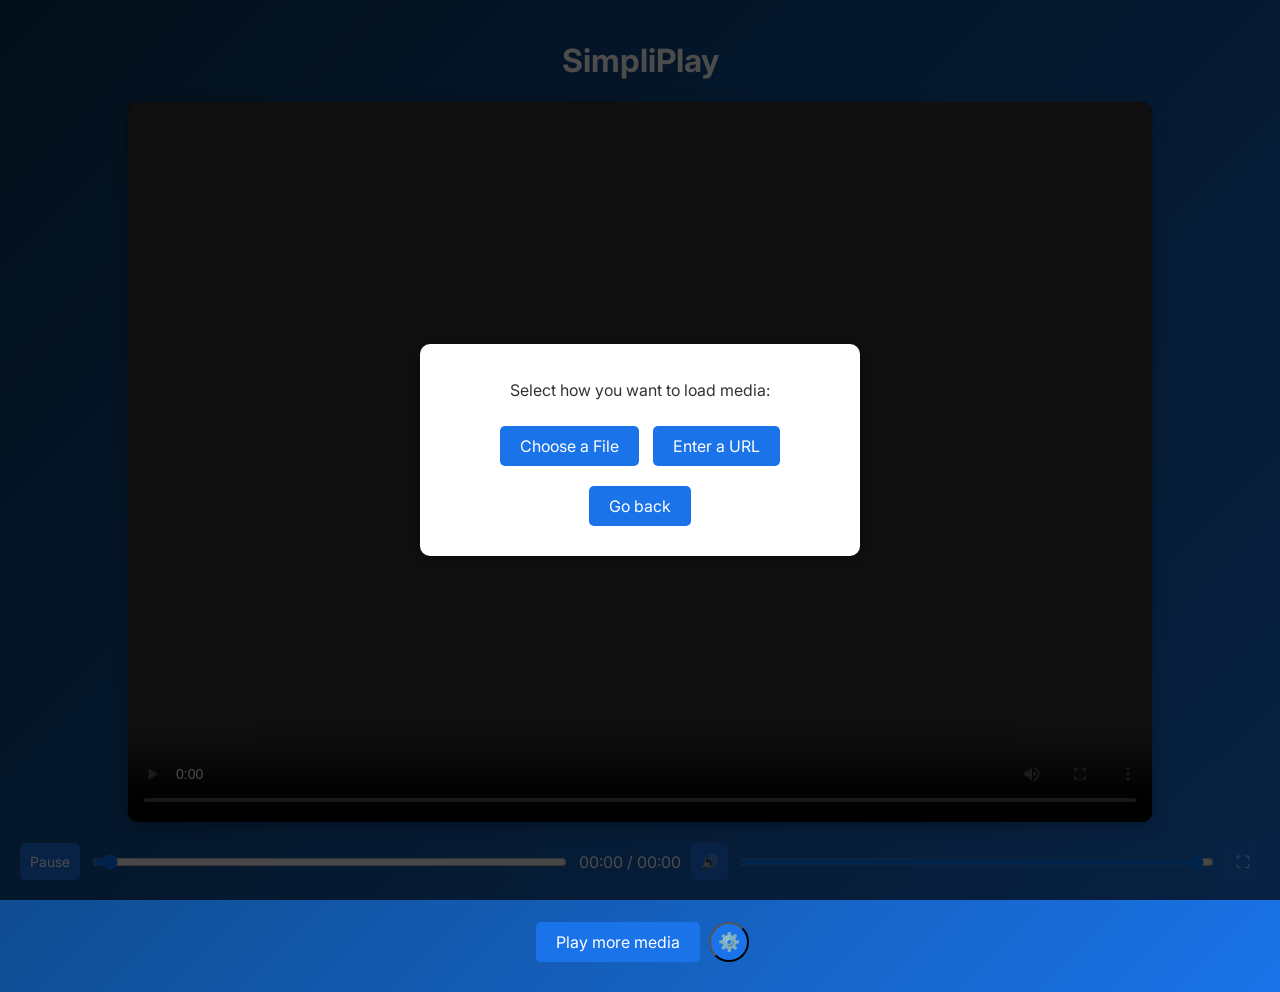
==== SimpliPlay UWP/WebAssets/index.html @ 9a58dad6 "Initial commit" ====
<!DOCTYPE html>
<html lang="en">
<head>
  <script src="player.js"></script>
  <meta charset="UTF-8">
  <meta name="viewport" content="width=device-width, initial-scale=1.0">
  <meta http-equiv="Content-Security-Policy" content="
  default-src 'self'; 
  script-src 'self'; 
  style-src 'self'; 
  img-src 'self' data:; 
  media-src * blob: file:; 
  connect-src *;
  font-src 'self'; 
  object-src 'none'; 
  child-src 'none'; 
  form-action 'self';
  worker-src 'self' blob:;
">

<link rel="icon" type="image/x-icon" href="images/favicon.ico">
  <link rel="stylesheet" href="styles.css">
  <script src="lib/dash.js"></script>
  <script src="lib/hls.js"></script>
  <script src="lib/directional-navigation-1.0.0.0.js"></script>
  <script src="lib/redirectconsole-1.0.0.0.js"></script>
  <title>SimpliPlay</title>
</head>

<body>
  
  <h1>SimpliPlay</h1>
  <div class="dialog-overlay" id="dialogOverlay">
    <div class="dialog">
      <p>Select how you want to load media:</p>
      <button id="chooseFileBtn">Choose a File</button>
      <button id="enterUrlBtn">Enter a URL</button>
      <button id="hideDialogBtn">Go back</button>
      <input type="file" id="fileInput" accept="video/*,audio/*">
    </div>
  </div>

  <div class="dialog-overlay" id="urlDialogOverlay">
    <div class="dialog">
      <p>Enter media URL:</p>
      <input type="url" id="urlInput" placeholder="Enter media URL here">
      <button id="submitUrlBtn">Submit</button>
      <button id="cancelUrlBtn">Cancel</button>
    </div>
  </div>

  <div class="subtitles-overlay" id="subtitlesOverlay">
    <div class="subtitles-dialog">
      <p>Enter subtitles URL:</p>
      <input type="url" id="subtitlesInput" placeholder="Enter subtitles URL here">
      <button id="submitSubtitlesBtn">Submit</button>
      <button id="cancelSubtitlesBtn">Cancel</button>
    </div>
  </div>

  <video id="mediaPlayer" autoplay controls></video>

  <div id="customControls">
    <button id="playPauseBtn">Pause</button>
    <input type="range" id="seekBar" min="0" value="0" step="0.1">
    <span id="timeDisplay">00:00 / 00:00</span>
    <button id="volumeBtn">🔊</button>
    <input type="range" id="volumeBar" min="0" max="1" step="0.1" value="1">
    <button id="fullscreenBtn">⛶</button>
    <button id="ccBtn">Add Subtitles</button> <!-- CC button -->
  </div>

  <div class="gap-box"></div>
  <button id="showDialogBtn">Play more media</button>

  <!-- Settings gear button -->
  <button id="settingsBtn">⚙️</button>

  <!-- Settings panel -->
  <div class="dialog-overlay" id="settingsDialogOverlay">
  <div id="settingsPanel">
    <label for="autoplayCheckbox">Autoplay:</label>
    <input type="checkbox" id="autoplayCheckbox" checked><br>
    <label for="loopCheckbox">Loop:</label>
    <input type="checkbox" id="loopCheckbox"><br>
    <label for="controlsCheckbox">Controls:</label>
    <input type="checkbox" id="controlsCheckbox" checked><br>
    <label for="controlsCheckbox">Vivid Colors:</label>
    <input type="checkbox" id="colorsCheckbox"><br>
    <p class="settings-info"><em>Settings apply for this session only.</em></p>
    <button id="saveSettingsBtn">Save Settings</button>
  </div>
  </div>
</body>

</html>
---- SimpliPlay UWP/WebAssets/styles.css ----
@font-face {
    font-family: 'Inter';
    src: url('fonts/Inter_18pt-Regular.ttf') format('truetype');
}
@font-face {
    font-family: 'Inter-header';
    src: url('fonts/Inter_24pt-Bold.ttf');
}

h1 {
  font-family: "Inter-header", Arial, sans-serif !important;
}

* {
  font-family: "Inter", Arial, sans-serif;
}

    body {
      font-family: "Inter", Arial, sans-serif;
      text-align: center;
      padding: 20px;
      margin: 0;
      background: linear-gradient(135deg, #083358, #1a73e8);
      color: white;
    }

    #saveSettingsBtn:hover {
      background: #0c63d9;
    }

    #saveSettingsBtn {
      margin: 10px 5px;
      padding: 10px 20px;
      border: none;
      border-radius: 5px;
      background: #1a73e8;
      color: white;
      font-size: 16px;
      cursor: pointer;
    }

    .dialog-overlay,
    .subtitles-overlay {
      display: none;
      position: fixed;
      top: 0;
      left: 0;
      width: 100%;
      height: 100%;
      background: rgba(0, 0, 0, 0.7);
      z-index: 9999;
    }

    .dialog,
    .subtitles-dialog {
      position: absolute;
      top: 50%;
      left: 50%;
      transform: translate(-50%, -50%);
      background: #ffffff;
      color: #333;
      padding: 20px;
      border-radius: 10px;
      width: 90%;
      max-width: 400px;
      text-align: center;
      box-shadow: 0 4px 15px rgba(0, 0, 0, 0.3);
    }

    #ccBtn {
      display:none;
    }
    
    .dialog input[type="url"],
    .subtitles-dialog input[type="url"] {
      width: 80%;
      padding: 10px;
      font-size: 16px;
      border-radius: 5px;
      border: 1px solid #ccc;
      margin-bottom: 10px;
    }

    .dialog button,
    .subtitles-dialog button {
      margin: 10px 5px;
      padding: 10px 20px;
      border: none;
      border-radius: 5px;
      background: #1a73e8;
      color: white;
      font-size: 16px;
      cursor: pointer;
    }

    .dialog button:hover,
    .subtitles-dialog button:hover {
      background: #0c63d9;
    }

    #customControls {
      display: flex;
      justify-content: center;
      align-items: center;
      margin-top: 10px;
      gap: 10px;
    }

    #customControls button,
    input[type="range"] {
      padding: 10px;
      border: none;
      border-radius: 5px;
      font-size: 14px;
      cursor: pointer;
    }

    #customControls button {
      background: #1a73e8;
      color: white;
    }

    #customControls button:hover {
      background: #0c63d9;
    }

    #showDialogBtn:hover {
      background: #0c63d9;
    }

    input[type="range"] {
      flex-grow: 1;
      background: transparent;
      outline: none;
      cursor: pointer;
    }

    video {
      /* To make color pop: filter: contrast(1.1) saturate(1.2);*/
      display: flex;
      margin: 20px auto;
      background: black;
      width: 80vw;
      height: 80vh;
      border-radius: 10px;
      box-shadow: 0 4px 15px rgba(0, 0, 0, 0.3);
    }


    .gap-box {
      height: 20px;
    }

    .settings-info {
      font-size: 0.85em; 
      color: #888;
      margin-top: 10px;
    }

    #showDialogBtn {
      margin: 10px 5px;
      padding: 10px 20px;
      border: none;
      border-radius: 5px;
      background: #1a73e8;
      color: white;
      font-size: 16px;
      cursor: pointer;
    }

    #settingsBtn {
      background: #1a73e8;
      font-size: 18px;
      border-radius: 50%;
      width: 40px;
      height: 40px;
      cursor: pointer;
      margin-top: 20px;
    }

    #settingsBtn:hover {
      background: #0c63d9;
    }

    #fileInput {
        display: none;
    }

    #settingsPanel {
      display: none;
      position: fixed;
      top: 50%;
      left: 50%;
      transform: translate(-50%, -50%);
      background: #ffffff;
      color: black;
      padding: 20px;
      border-radius: 10px;
      box-shadow: 0 4px 15px rgba(0, 0, 0, 0.3);
      z-index: 10000;
      text-align: center;
    }
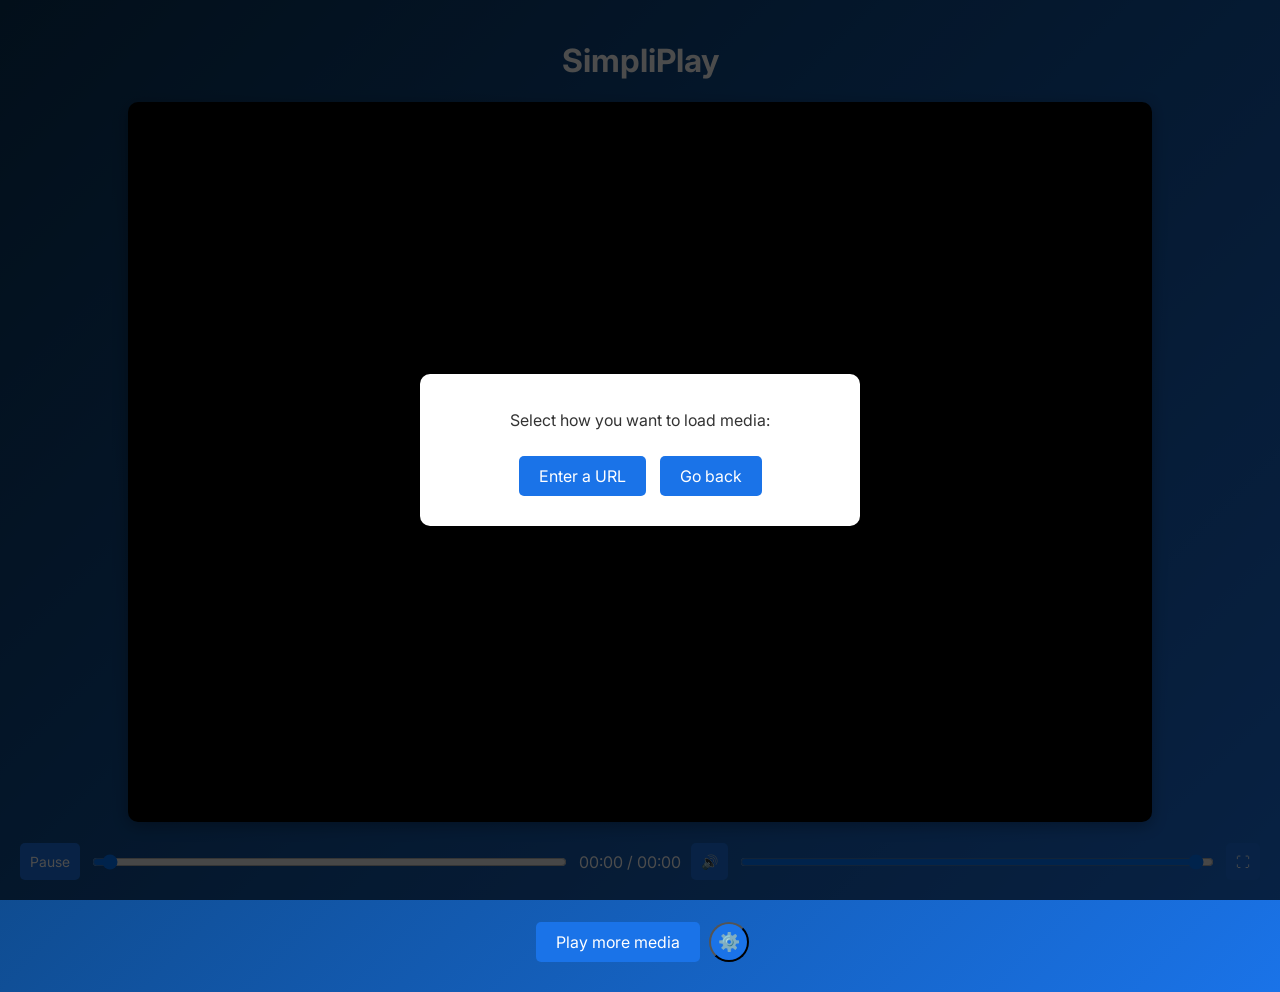
==== commit c602df3f: "update WebAssets to new one going to be tried out in prod" ====
--- a/SimpliPlay UWP/WebAssets/index.html
+++ b/SimpliPlay UWP/WebAssets/index.html
@@ -18,11 +18,9 @@
   worker-src 'self' blob:;
 ">
 
-<link rel="icon" type="image/x-icon" href="images/favicon.ico">
+  <script src="focus.js"></script>
   <link rel="stylesheet" href="styles.css">
-  <script src="lib/dash.js"></script>
-  <script src="lib/hls.js"></script>
-  <script src="lib/directional-navigation-1.0.0.0.js"></script>
+  <script src="lib/directionalnavigation-1.0.0.0.js"></script>
   <script src="lib/redirectconsole-1.0.0.0.js"></script>
   <title>SimpliPlay</title>
 </head>
@@ -33,64 +31,66 @@
   <div class="dialog-overlay" id="dialogOverlay">
     <div class="dialog">
       <p>Select how you want to load media:</p>
-      <button id="chooseFileBtn">Choose a File</button>
-      <button id="enterUrlBtn">Enter a URL</button>
-      <button id="hideDialogBtn">Go back</button>
-      <input type="file" id="fileInput" accept="video/*,audio/*">
+<!-- <button id="chooseFileBtn" tabindex="-1">Choose a File</button> -->
+<button id="enterUrlBtn" tabindex="0">Enter a URL</button>
+<button id="hideDialogBtn" tabindex="0">Go back</button>
+<!-- <input type="file" id="fileInput" accept="video/*,audio/*"> -->
     </div>
   </div>
 
   <div class="dialog-overlay" id="urlDialogOverlay">
     <div class="dialog">
       <p>Enter media URL:</p>
-      <input type="url" id="urlInput" placeholder="Enter media URL here">
-      <button id="submitUrlBtn">Submit</button>
-      <button id="cancelUrlBtn">Cancel</button>
+<input type="url" id="urlInput" placeholder="Enter media URL here" tabindex="0">
+<button id="submitUrlBtn" tabindex="0">Submit</button>
+<button id="cancelUrlBtn" tabindex="0">Cancel</button>
     </div>
   </div>
 
   <div class="subtitles-overlay" id="subtitlesOverlay">
     <div class="subtitles-dialog">
       <p>Enter subtitles URL:</p>
-      <input type="url" id="subtitlesInput" placeholder="Enter subtitles URL here">
-      <button id="submitSubtitlesBtn">Submit</button>
-      <button id="cancelSubtitlesBtn">Cancel</button>
+<input type="url" id="subtitlesInput" placeholder="Enter subtitles URL here" tabindex="0">
+<button id="submitSubtitlesBtn" tabindex="0">Submit</button>
+<button id="cancelSubtitlesBtn" tabindex="0">Cancel</button>
     </div>
   </div>
 
-  <video id="mediaPlayer" autoplay controls></video>
+  <video id="mediaPlayer" autoplay></video>
 
   <div id="customControls">
-    <button id="playPauseBtn">Pause</button>
-    <input type="range" id="seekBar" min="0" value="0" step="0.1">
-    <span id="timeDisplay">00:00 / 00:00</span>
-    <button id="volumeBtn">🔊</button>
-    <input type="range" id="volumeBar" min="0" max="1" step="0.1" value="1">
-    <button id="fullscreenBtn">⛶</button>
-    <button id="ccBtn">Add Subtitles</button> <!-- CC button -->
+<button id="playPauseBtn" tabindex="0">Pause</button>
+<input type="range" id="seekBar" min="0" value="0" step="1" tabindex="0">
+<span id="timeDisplay">00:00 / 00:00</span>
+<button id="volumeBtn" tabindex="0">🔊</button>
+<input type="range" id="volumeBar" min="0" max="1" step="0.1" value="1" tabindex="-1">
+<button id="fullscreenBtn" tabindex="0">⛶</button>
+<button id="ccBtn" tabindex="0">Add Subtitles</button>
   </div>
 
   <div class="gap-box"></div>
-  <button id="showDialogBtn">Play more media</button>
-
-  <!-- Settings gear button -->
-  <button id="settingsBtn">⚙️</button>
+<button id="showDialogBtn" tabindex="0">Play more media</button>
+<button id="settingsBtn" tabindex="0">⚙️</button>
 
   <!-- Settings panel -->
   <div class="dialog-overlay" id="settingsDialogOverlay">
   <div id="settingsPanel">
     <label for="autoplayCheckbox">Autoplay:</label>
-    <input type="checkbox" id="autoplayCheckbox" checked><br>
+<input type="checkbox" id="autoplayCheckbox" checked tabindex="0"><br>
     <label for="loopCheckbox">Loop:</label>
-    <input type="checkbox" id="loopCheckbox"><br>
-    <label for="controlsCheckbox">Controls:</label>
-    <input type="checkbox" id="controlsCheckbox" checked><br>
+<input type="checkbox" id="loopCheckbox" tabindex="0"><br>
+    <!-- <label for="controlsCheckbox">Controls:</label>
+<input type="checkbox" id="controlsCheckbox" checked tabindex="0"><br> -->
     <label for="controlsCheckbox">Vivid Colors:</label>
-    <input type="checkbox" id="colorsCheckbox"><br>
+<input type="checkbox" id="colorsCheckbox" tabindex="0"><br>
     <p class="settings-info"><em>Settings apply for this session only.</em></p>
-    <button id="saveSettingsBtn">Save Settings</button>
+<button id="saveSettingsBtn" tabindex="0">Save Settings</button>
   </div>
   </div>
 </body>
 
 </html>
+
+
+
+
--- a/SimpliPlay UWP/WebAssets/styles.css
+++ b/SimpliPlay UWP/WebAssets/styles.css
@@ -9,6 +9,11 @@
 
 h1 {
   font-family: "Inter-header", Arial, sans-serif !important;
+}
+
+[tabindex="0"]:focus {
+  outline: 2px solid #00f;
+  box-shadow: 0 0 5px #00f;
 }
 
 * {
@@ -200,3 +205,8 @@
       z-index: 10000;
       text-align: center;
     }
+    #settingsPanel input[type="checkbox"] {
+      width: 20px;
+      margin: 10px auto; /* Force them into the exact same vertical track */
+    }
+
